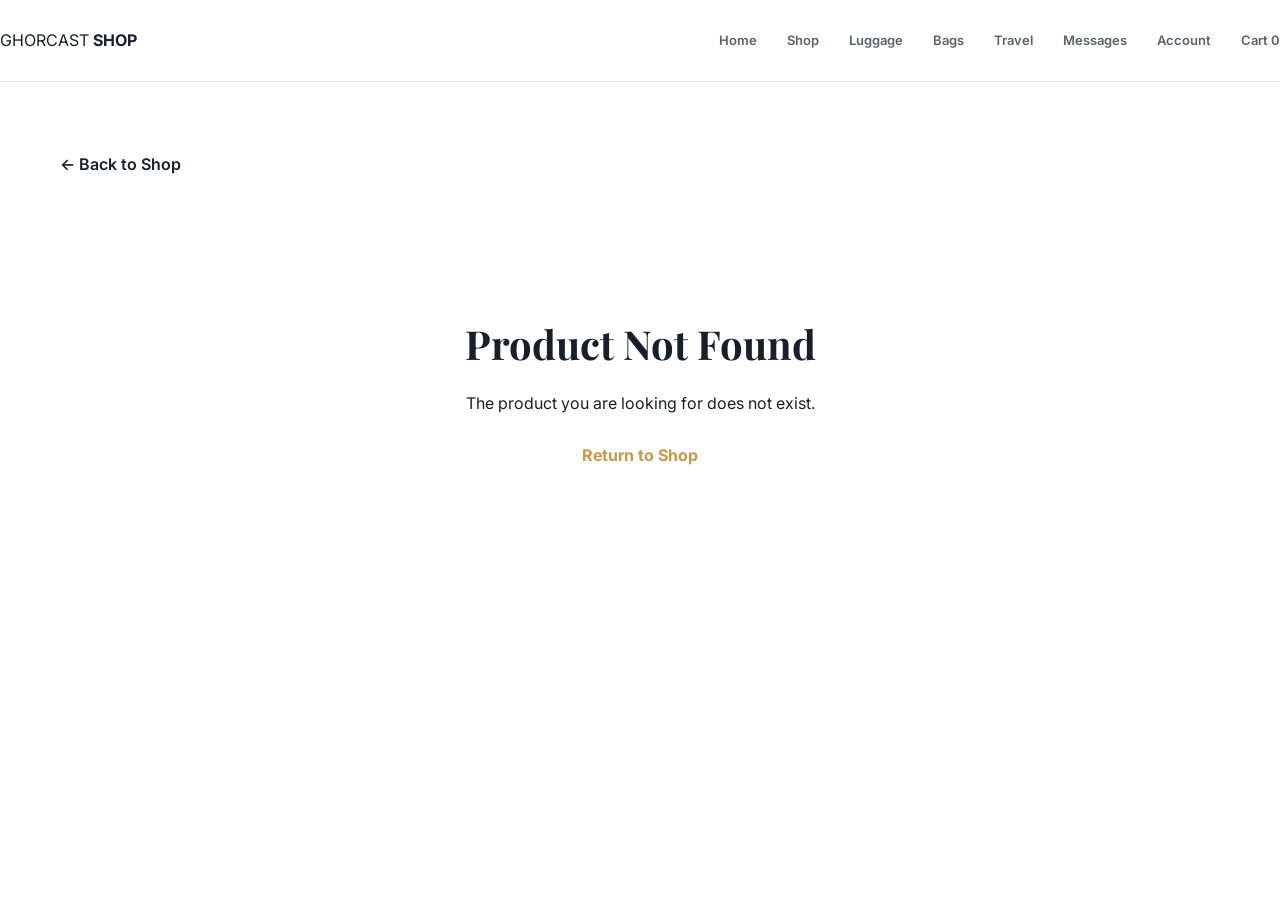
==== product.html @ 4d2f7c68 "Create product.html" ====
<!DOCTYPE html>
<html lang="en">

<head>

    <meta charset="UTF-8">

    <meta
        name="viewport"
        content="width=device-width, initial-scale=1.0"
    >

    <title>Product | GhorCastShop</title>

    <link
        rel="preconnect"
        href="https://fonts.googleapis.com"
    >

    <link
        rel="preconnect"
        href="https://fonts.gstatic.com"
        crossorigin
    >

    <link
        href="https://fonts.googleapis.com/css2?family=Inter:wght@400;500;600;700&family=Playfair+Display:wght@600;700&display=swap"
        rel="stylesheet"
    >

    <link
        rel="stylesheet"
        href="style.css"
    >

    <style>

        /* =========================
           PRODUCT PAGE
        ========================= */

        .product-page {
            max-width: 1200px;
            margin: 0 auto;
            padding: 70px 20px;
        }

        .product-back {
            display: inline-block;
            margin-bottom: 35px;
            color: #17202a;
            text-decoration: none;
            font-weight: 600;
        }

        .product-back:hover {
            color: #c79a4b;
        }

        .product-detail {
            display: grid;
            grid-template-columns: 1fr 1fr;
            gap: 70px;
            align-items: center;
        }

        .product-detail-image {
            background: #f5f3ef;
            border-radius: 24px;
            overflow: hidden;
        }

        .product-detail-image img {
            width: 100%;
            height: 520px;
            object-fit: cover;
            display: block;
        }

        .product-category {
            color: #c79a4b;
            font-size: 13px;
            font-weight: 700;
            letter-spacing: 2px;
            text-transform: uppercase;
            margin-bottom: 12px;
        }

        .product-detail-info h1 {
            font-family: "Playfair Display", serif;
            font-size: 48px;
            line-height: 1.1;
            margin: 0 0 20px;
            color: #17202a;
        }

        .product-description {
            color: #667085;
            font-size: 16px;
            line-height: 1.8;
            margin-bottom: 25px;
        }

        .product-price {
            font-size: 30px;
            font-weight: 700;
            color: #17202a;
            margin-bottom: 30px;
        }

        .product-old-price {
            font-size: 17px;
            color: #999;
            text-decoration: line-through;
            margin-left: 10px;
            font-weight: 400;
        }

        .quantity-box {
            display: flex;
            align-items: center;
            gap: 15px;
            margin-bottom: 25px;
        }

        .quantity-box label {
            font-weight: 600;
            color: #17202a;
        }

        .quantity-box input {
            width: 70px;
            padding: 12px;
            border: 1px solid #ddd;
            border-radius: 8px;
            text-align: center;
            font-size: 16px;
        }

        .product-buttons {
            display: flex;
            gap: 15px;
            flex-wrap: wrap;
        }

        .product-button {
            border: none;
            border-radius: 10px;
            padding: 15px 28px;
            font-size: 15px;
            font-weight: 700;
            cursor: pointer;
            transition: 0.2s ease;
        }

        .add-button {
            background: #17202a;
            color: white;
        }

        .add-button:hover {
            background: #c79a4b;
        }

        .buy-button {
            background: #c79a4b;
            color: white;
        }

        .buy-button:hover {
            background: #a8782f;
        }

        .product-message {
            margin-top: 18px;
            min-height: 24px;
            font-weight: 600;
        }

        .product-not-found {
            text-align: center;
            padding: 100px 20px;
        }

        .product-not-found h2 {
            font-family: "Playfair Display", serif;
            font-size: 40px;
            margin-bottom: 15px;
        }

        .product-not-found a {
            color: #c79a4b;
            font-weight: 700;
            text-decoration: none;
        }

        @media (max-width: 800px) {

            .product-detail {
                grid-template-columns: 1fr;
                gap: 35px;
            }

            .product-detail-image img {
                height: 400px;
            }

            .product-detail-info h1 {
                font-size: 36px;
            }

        }

        @media (max-width: 500px) {

            .product-page {
                padding: 45px 15px;
            }

            .product-detail-image img {
                height: 320px;
            }

            .product-detail-info h1 {
                font-size: 30px;
            }

            .product-button {
                width: 100%;
            }

        }

    </style>

</head>


<body>


<!-- =========================
     HEADER
========================= -->

<header class="site-header">

    <div class="header-inner">

        <a
            href="index.html"
            class="logo"
        >
            <span>GHORCAST</span>
            <strong>SHOP</strong>
        </a>


        <nav class="main-nav">

            <a href="index.html">
                Home
            </a>

            <a href="products.html">
                Shop
            </a>

            <a href="products.html?category=luggage">
                Luggage
            </a>

            <a href="products.html?category=bags">
                Bags
            </a>

            <a href="products.html?category=travel">
                Travel
            </a>

            <a href="messages.html">
                Messages
            </a>

            <a href="account.html">
                Account
            </a>

            <a href="cart.html">
                Cart
                <span id="cartCount">0</span>
            </a>

        </nav>

    </div>

</header>


<!-- =========================
     PRODUCT
========================= -->

<main class="product-page">

    <a
        href="products.html"
        class="product-back"
    >
        ← Back to Shop
    </a>


    <div id="productContainer">

        <!-- Product loaded by JavaScript -->

    </div>

</main>


<script>

/* =========================
   PRODUCT DATA
========================= */

const products = {

    suitcase: {

        id: "suitcase",

        name: "Premium Travel Suitcase",

        category: "Luggage",

        price: 129,

        oldPrice: 159,

        description:
            "A premium travel suitcase designed for smooth journeys, reliable storage and modern travelers.",

        image:
            "https://images.unsplash.com/photo-1565026057447-bc90a3dceb87?auto=format&fit=crop&w=1200&q=80"

    },


    backpack: {

        id: "backpack",

        name: "Explorer Travel Backpack",

        category: "Bags",

        price: 79,

        oldPrice: 99,

        description:
            "A versatile travel backpack with practical storage, comfortable carrying and a clean modern design.",

        image:
            "https://images.unsplash.com/photo-1553062407-98eeb64c6a62?auto=format&fit=crop&w=1200&q=80"

    },


    adapter: {

        id: "adapter",

        name: "Universal Travel Adapter",

        category: "Travel",

        price: 29,

        oldPrice: 39,

        description:
            "A compact universal travel adapter made to keep your devices connected while traveling around the world.",

        image:
            "https://images.unsplash.com/photo-1609592424565-8c7f8e6f7f7a?auto=format&fit=crop&w=1200&q=80"

    },


    pillow: {

        id: "pillow",

        name: "Premium Travel Pillow",

        category: "Comfort",

        price: 35,

        oldPrice: 45,

        description:
            "A comfortable travel pillow designed to make long flights, road trips and journeys more relaxing.",

        image:
            "https://images.unsplash.com/photo-1584100936595-c0654b55a2e2?auto=format&fit=crop&w=1200&q=80"

    }

};


/* =========================
   CART
========================= */

function getCart() {

    try {

        return JSON.parse(
            localStorage.getItem("ghorcastCart")
        ) || [];

    } catch (error) {

        return [];

    }

}


function updateCartCount() {

    const cart = getCart();

    let total = 0;

    cart.forEach(item => {

        total += Number(item.quantity) || 0;

    });

    const cartCount =
        document.getElementById("cartCount");

    if (cartCount) {

        cartCount.textContent = total;

    }

}


/* =========================
   ADD TO CART
========================= */

function addProductToCart() {

    const productId =
        new URLSearchParams(
            window.location.search
        ).get("id");

    const product =
        products[productId];

    if (!product) return;


    const quantityInput =
        document.getElementById("quantity");

    const quantity =
        Math.max(
            1,
            Number(quantityInput.value) || 1
        );


    const cart = getCart();


    const existing =
        cart.find(
            item => item.id === product.id
        );


    if (existing) {

        existing.quantity =
            Number(existing.quantity) +
            quantity;

    } else {

        cart.push({

            id: product.id,

            name: product.name,

            price: product.price,

            image: product.image,

            quantity: quantity

        });

    }


    localStorage.setItem(
        "ghorcastCart",
        JSON.stringify(cart)
    );


    updateCartCount();


    const message =
        document.getElementById(
            "productMessage"
        );

    message.textContent =
        "Added to cart ✓";


    setTimeout(() => {

        message.textContent = "";

    }, 2000);

}


/* =========================
   BUY NOW
========================= */

function buyNow() {

    const productId =
        new URLSearchParams(
            window.location.search
        ).get("id");

    const product =
        products[productId];

    if (!product) return;


    const quantityInput =
        document.getElementById("quantity");

    const quantity =
        Math.max(
            1,
            Number(quantityInput.value) || 1
        );


    const buyNowItem = {

        id: product.id,

        name: product.name,

        price: product.price,

        image: product.image,

        quantity: quantity

    };


    localStorage.setItem(
        "ghorcastBuyNow",
        JSON.stringify(buyNowItem)
    );


    window.location.href =
        "checkout.html";

}


/* =========================
   LOAD PRODUCT
========================= */

function loadProduct() {

    const productId =
        new URLSearchParams(
            window.location.search
        ).get("id");


    const product =
        products[productId];


    const container =
        document.getElementById(
            "productContainer"
        );


    if (!product) {

        container.innerHTML = `

            <div class="product-not-found">

                <h2>
                    Product Not Found
                </h2>

                <p>
                    The product you are looking for does not exist.
                </p>

                <br>

                <a href="products.html">
                    Return to Shop
                </a>

            </div>

        `;

        return;

    }


    container.innerHTML = `

        <div class="product-detail">

            <div class="product-detail-image">

                <img
                    src="${product.image}"
                    alt="${product.name}"
                >

            </div>


            <div class="product-detail-info">

                <div class="product-category">
                    ${product.category}
                </div>


                <h1>
                    ${product.name}
                </h1>


                <p class="product-description">
                    ${product.description}
                </p>


                <div class="product-price">

                    $${product.price}

                    <span class="product-old-price">
                        $${product.oldPrice}
                    </span>

                </div>


                <div class="quantity-box">

                    <label for="quantity">
                        Quantity
                    </label>

                    <input
                        id="quantity"
                        type="number"
                        min="1"
                        value="1"
                    >

                </div>


                <div class="product-buttons">

                    <button
                        class="product-button add-button"
                        onclick="addProductToCart()"
                    >
                        Add to Cart
                    </button>


                    <button
                        class="product-button buy-button"
                        onclick="buyNow()"
                    >
                        Buy Now
                    </button>

                </div>


                <div
                    id="productMessage"
                    class="product-message"
                ></div>

            </div>

        </div>

    `;

}


/* =========================
   START
========================= */

loadProduct();

updateCartCount();

</script>


</body>

</html>
---- style.css ----
/* =========================================================
   GHORCASTSHOP
   Premium E-Commerce Design System
========================================================= */

/* =========================================================
   RESET
========================================================= */

* {
    margin: 0;
    padding: 0;
    box-sizing: border-box;
}

html {
    scroll-behavior: smooth;
}

body {
    font-family: "Inter", sans-serif;
    color: #17202a;
    background: #ffffff;
    line-height: 1.6;
    overflow-x: hidden;
}

img {
    display: block;
    width: 100%;
}

a {
    color: inherit;
    text-decoration: none;
}

button,
input,
select {
    font: inherit;
}

button {
    cursor: pointer;
}

.container {
    width: min(1180px, calc(100% - 40px));
    margin: 0 auto;
}


/* =========================================================
   TOP BAR
========================================================= */

.top-bar {
    background: #17202a;
    color: #ffffff;
    font-size: 11px;
    letter-spacing: 0.03em;
}

.top-bar-inner {
    min-height: 36px;
    display: flex;
    align-items: center;
    justify-content: space-between;
    gap: 20px;
}

.top-bar p {
    opacity: 0.82;
}

.top-links {
    display: flex;
    align-items: center;
    gap: 24px;
}

.top-links a {
    opacity: 0.8;
    transition: opacity 0.25s ease;
}

.top-links a:hover {
    opacity: 1;
}


/* =========================================================
   HEADER
========================================================= */

.site-header {
    position: sticky;
    top: 0;
    z-index: 1000;
    background: rgba(255, 255, 255, 0.96);
    border-bottom: 1px solid #ece8e1;
    backdrop-filter: blur(14px);
}

.header-inner {
    min-height: 78px;
    display: flex;
    align-items: center;
    justify-content: space-between;
    gap: 30px;
}


/* BRAND */

.brand {
    display: inline-flex;
    align-items: baseline;
    gap: 7px;
    flex-shrink: 0;
    letter-spacing: -0.04em;
}

.brand-main {
    color: #17202a;
    font-size: 21px;
    font-weight: 800;
}

.brand-shop {
    color: #b1853e;
    font-size: 13px;
    font-weight: 800;
    letter-spacing: 0.08em;
}


/* NAVIGATION */

.main-nav {
    display: flex;
    align-items: center;
    justify-content: center;
    gap: 30px;
}

.main-nav a {
    position: relative;
    color: #59616a;
    font-size: 13px;
    font-weight: 600;
    padding: 30px 0;
    transition:
        color 0.25s ease,
        transform 0.25s ease;
}

.main-nav a::after {
    content: "";
    position: absolute;
    left: 0;
    right: 0;
    bottom: 21px;
    height: 2px;
    background: #b1853e;
    transform: scaleX(0);
    transform-origin: center;
    transition: transform 0.25s ease;
}

.main-nav a:hover,
.main-nav a.active {
    color: #17202a;
}

.main-nav a:hover::after,
.main-nav a.active::after {
    transform: scaleX(1);
}


/* HEADER ACTIONS */

.header-actions {
    display: flex;
    align-items: center;
    gap: 12px;
}

.header-icon {
    width: 40px;
    height: 40px;
    border: 1px solid #e7e2da;
    border-radius: 50%;
    display: flex;
    align-items: center;
    justify-content: center;
    color: #17202a;
    font-size: 17px;
    transition:
        background 0.25s ease,
        border-color 0.25s ease,
        transform 0.25s ease;
}

.header-icon:hover {
    background: #f7f3ec;
    border-color: #c79a4b;
    transform: translateY(-2px);
}

.cart-icon {
    position: relative;
}

.cart-icon b {
    position: absolute;
    top: -4px;
    right: -3px;
    min-width: 17px;
    height: 17px;
    padding: 0 4px;
    border-radius: 20px;
    display: none;
    align-items: center;
    justify-content: center;
    background: #b1853e;
    color: #ffffff;
    font-size: 9px;
    font-weight: 800;
}

.account-button {
    padding: 11px 18px;
    border-radius: 5px;
    background: #17202a;
    color: #ffffff;
    font-size: 12px;
    font-weight: 700;
    transition:
        background 0.25s ease,
        transform 0.25s ease;
}

.account-button:hover {
    background: #b1853e;
    transform: translateY(-2px);
}


/* =========================================================
   HERO
========================================================= */

.hero {
    position: relative;
    min-height: 650px;
    display: flex;
    align-items: center;
    overflow: hidden;
    background: #17202a;
}

.hero-background {
    position: absolute;
    inset: 0;
    background:
        linear-gradient(
            90deg,
            rgba(16, 23, 29, 0.98) 0%,
            rgba(16, 23, 29, 0.90) 42%,
            rgba(16, 23, 29, 0.42) 100%
        ),
        url("https://images.unsplash.com/photo-1488085061387-422e29b40080?auto=format&fit=crop&w=1800&q=85")
        center / cover no-repeat;
    transform: scale(1.02);
}

.hero-background::after {
    content: "";
    position: absolute;
    inset: 0;
    background:
        radial-gradient(
            circle at 76% 50%,
            rgba(199, 154, 75, 0.14),
            transparent 34%
        );
}

.hero-content {
    position: relative;
    z-index: 2;
    min-height: 650px;
    display: grid;
    grid-template-columns: 1.1fr 0.9fr;
    align-items: center;
    gap: 70px;
    padding-top: 50px;
    padding-bottom: 50px;
}


/* HERO COPY */

.hero-copy {
    max-width: 650px;
}

.eyebrow {
    display: inline-block;
    margin-bottom: 22px;
    color: #e0b866;
    font-size: 11px;
    font-weight: 800;
    letter-spacing: 0.22em;
}

.hero h1 {
    color: #ffffff;
    font-family: "Playfair Display", serif;
    font-size: clamp(48px, 5vw, 76px);
    line-height: 1.03;
    letter-spacing: -0.045em;
    margin-bottom: 25px;
}

.hero h1 em {
    color: #e0b866;
    font-style: normal;
}

.hero-copy > p {
    max-width: 550px;
    color: rgba(255, 255, 255, 0.72);
    font-size: 15px;
    line-height: 1.8;
    margin-bottom: 34px;
}


/* HERO BUTTONS */

.hero-buttons {
    display: flex;
    flex-wrap: wrap;
    align-items: center;
    gap: 13px;
}

.button {
    min-height: 48px;
    padding: 0 24px;
    border-radius: 4px;
    display: inline-flex;
    align-items: center;
    justify-content: center;
    font-size: 12px;
    font-weight: 800;
    letter-spacing: 0.02em;
    transition:
        transform 0.25s ease,
        background 0.25s ease,
        border-color 0.25s ease;
}

.button:hover {
    transform: translateY(-3px);
}

.button-primary {
    background: #c79a4b;
    color: #17202a;
}

.button-primary:hover {
    background: #e0b866;
}

.button-secondary {
    border: 1px solid rgba(255, 255, 255, 0.28);
    color: #ffffff;
    background: rgba(255, 255, 255, 0.04);
}

.button-secondary:hover {
    border-color: #e0b866;
    background: rgba(255, 255, 255, 0.09);
}


/* HERO PRODUCT CARD */

.hero-card {
    width: min(390px, 100%);
    justify-self: end;
    padding: 14px;
    background: rgba(255, 255, 255, 0.96);
    box-shadow: 0 30px 80px rgba(0, 0, 0, 0.28);
    transform: rotate(1deg);
    transition: transform 0.4s ease;
}

.hero-card:hover {
    transform: rotate(0deg) translateY(-5px);
}

.hero-card-top {
    min-height: 35px;
    display: flex;
    align-items: center;
    justify-content: space-between;
    color: #8b8d8e;
    font-size: 9px;
    font-weight: 800;
    letter-spacing: 0.14em;
}

.hero-card-image {
    height: 320px;
    overflow: hidden;
}

.hero-card-image img {
    height: 100%;
    object-fit: cover;
    transition: transform 0.7s ease;
}

.hero-card:hover .hero-card-image img {
    transform: scale(1.04);
}

.hero-card-info {
    padding: 18px 4px 5px;
    display: flex;
    align-items: flex-end;
    justify-content: space-between;
    gap: 20px;
}

.hero-card-info small {
    color: #a0804a;
    font-size: 9px;
    font-weight: 800;
    letter-spacing: 0.12em;
}

.hero-card-info h3 {
    margin-top: 4px;
    font-size: 15px;
    line-height: 1.3;
}

.hero-card-info strong {
    color: #b1853e;
    font-size: 20px;
}


/* =========================================================
   TRUST SECTION
========================================================= */

.trust-section {
    border-bottom: 1px solid #eeeae3;
    background: #ffffff;
}

.trust-grid {
    min-height: 112px;
    display: grid;
    grid-template-columns: repeat(4, 1fr);
    gap: 25px;
    align-items: center;
}

.trust-item {
    display: flex;
    align-items: center;
    gap: 13px;
}

.trust-icon {
    width: 39px;
    height: 39px;
    flex-shrink: 0;
    border-radius: 50%;
    background: #f5f0e7;
    color: #a77d39;
    display: flex;
    align-items: center;
    justify-content: center;
    font-size: 15px;
}

.trust-item h3 {
    font-size: 12px;
    font-weight: 800;
    margin-bottom: 2px;
}

.trust-item p {
    color: #8a8f94;
    font-size: 10px;
}


/* =========================================================
   SECTION HEADING
========================================================= */

.featured-section {
    padding: 105px 0;
}

.section-heading {
    margin-bottom: 45px;
    display: flex;
    align-items: flex-end;
    justify-content: space-between;
    gap: 30px;
}

.section-label {
    display: block;
    color: #b1853e;
    font-size: 10px;
    font-weight: 800;
    letter-spacing: 0.18em;
    margin-bottom: 9px;
}

.section-heading h2,
.category-intro h2,
.promo-copy h2 {
    font-family: "Playfair Display", serif;
    color: #17202a;
    font-size: clamp(34px, 4vw, 48px);
    line-height: 1.1;
    letter-spacing: -0.035em;
}

.view-all {
    display: inline-flex;
    align-items: center;
    gap: 10px;
    color: #17202a;
    font-size: 11px;
    font-weight: 800;
    padding-bottom: 4px;
    border-bottom: 1px solid #17202a;
    transition:
        color 0.25s ease,
        border-color 0.25s ease,
        gap 0.25s ease;
}

.view-all:hover {
    color: #b1853e;
    border-color: #b1853e;
    gap: 15px;
}


/* =========================================================
   FEATURED PRODUCTS
========================================================= */

.featured-grid {
    display: grid;
    grid-template-columns: repeat(4, 1fr);
    gap: 22px;
}

.home-product {
    min-width: 0;
}

.home-product-image {
    position: relative;
    display: block;
    height: 370px;
    overflow: hidden;
    background: #f2f0ec;
}

.home-product-image img {
    width: 100%;
    height: 100%;
    object-fit: cover;
    transition:
        transform 0.6s ease,
        filter 0.4s ease;
}

.home-product:hover .home-product-image img {
    transform: scale(1.045);
}

.product-badge {
    position: absolute;
    top: 14px;
    left: 14px;
    z-index: 2;
    padding: 7px 9px;
    background: #17202a;
    color: #ffffff;
    font-size: 9px;
    font-weight: 800;
    letter-spacing: 0.06em;
}

.home-product-info {
    padding-top: 17px;
}

.product-category {
    color: #a0804a;
    font-size: 9px;
    font-weight: 800;
    letter-spacing: 0.14em;
}

.home-product-info h3 {
    margin: 7px 0 8px;
    font-size: 14px;
    line-height: 1.35;
}

.home-product-info h3 a {
    transition: color 0.25s ease;
}

.home-product-info h3 a:hover {
    color: #b1853e;
}

.rating {
    color: #c4933d;
    font-size: 10px;
    letter-spacing: 1px;
}

.rating span {
    margin-left: 6px;
    color: #8a8f94;
    letter-spacing: 0;
}

.price-row {
    display: flex;
    align-items: center;
    gap: 9px;
    margin-top: 10px;
}

.price-row strong {
    font-size: 16px;
}

.price-row del {
    color: #a4a6a8;
    font-size: 11px;
}


/* =========================================================
   CATEGORY SECTION
========================================================= */

.category-section {
    padding: 105px 0;
    background: #f7f5f1;
}

.category-intro {
    max-width: 650px;
    margin-bottom: 45px;
}

.category-intro p {
    max-width: 560px;
    margin-top: 18px;
    color: #73797f;
    font-size: 14px;
    line-height: 1.8;
}

.category-grid {
    display: grid;
    grid-template-columns: 1.4fr 1fr;
    grid-template-rows: 275px 275px;
    gap: 18px;
}

.category-card {
    position: relative;
    overflow: hidden;
    min-height: 0;
    background: #17202a;
}

.category-large {
    grid-row: 1 / 3;
}

.category-card img {
    width: 100%;
    height: 100%;
    object-fit: cover;
    transition:
        transform 0.7s ease,
        filter 0.5s ease;
}

.category-card:hover img {
    transform: scale(1.055);
    filter: brightness(0.82);
}

.category-overlay {
    position: absolute;
    inset: 0;
    display: flex;
    flex-direction: column;
    justify-content: flex-end;
    padding: 30px;
    color: #ffffff;
    background:
        linear-gradient(
            to top,
            rgba(12, 17, 21, 0.88),
            rgba(12, 17, 21, 0.08) 70%
        );
}

.category-overlay span {
    margin-bottom: 5px;
    color: #e0b866;
    font-size: 9px;
    font-weight: 800;
    letter-spacing: 0.15em;
}

.category-overlay h3 {
    font-family: "Playfair Display", serif;
    font-size: 27px;
    line-height: 1.1;
}

.category-overlay b {
    margin-top: 13px;
    font-size: 10px;
    font-weight: 800;
    transition: transform 0.25s ease;
}

.category-card:hover .category-overlay b {
    transform: translateX(5px);
}


/* =========================================================
   PROMO SECTION
========================================================= */

.promo-section {
    padding: 105px 0;
    background: #ffffff;
}

.promo-box {
    position: relative;
    min-height: 390px;
    overflow: hidden;
    padding: 65px;
    display: flex;
    align-items: center;
    justify-content: space-between;
    background:
        linear-gradient(
            120deg,
            #17202a 0%,
            #222e38 100%
        );
}

.promo-box::before {
    content: "";
    position: absolute;
    width: 480px;
    height: 480px;
    right: 70px;
    top: -180px;
    border: 1px solid rgba(224, 184, 102, 0.18);
    border-radius: 50%;
}

.promo-box::after {
    content: "";
    position: absolute;
    width: 350px;
    height: 350px;
    right: 135px;
    top: -115px;
    border: 1px solid rgba(224, 184, 102, 0.12);
    border-radius: 50%;
}

.promo-copy {
    position: relative;
    z-index: 2;
    max-width: 570px;
}

.promo-copy .section-label {
    color: #e0b866;
}

.promo-copy h2 {
    color: #ffffff;
    font-size: clamp(39px, 4vw, 55px);
}

.promo-copy p {
    max-width: 500px;
    margin: 18px 0 27px;
    color: rgba(255, 255, 255, 0.65);
    font-size: 13px;
    line-height: 1.8;
}

.button-light {
    background: #ffffff;
    color: #17202a;
}

.button-light:hover {
    background: #e0b866;
}

.promo-mark {
    position: relative;
    z-index: 2;
    width: 230px;
    height: 230px;
    flex-shrink: 0;
    border: 1px solid rgba(224, 184, 102, 0.35);
    border-radius: 50%;
    display: flex;
    flex-direction: column;
    align-items: center;
    justify-content: center;
    transform: rotate(-8deg);
}

.promo-mark span {
    color: #ffffff;
    font-size: 19px;
    font-weight: 800;
    letter-spacing: -0.04em;
}

.promo-mark strong {
    color: #e0b866;
    font-size: 13px;
    letter-spacing: 0.2em;
}


/* =========================================================
   FOOTER
========================================================= */

.site-footer {
    background: #10171d;
    color: #ffffff;
}

.footer-main {
    padding-top: 70px;
    padding-bottom: 65px;
    display: grid;
    grid-template-columns: 2fr 1fr 1fr 1fr;
    gap: 55px;
}

.footer-logo {
    margin-bottom: 17px;
}

.footer-logo .brand-main {
    color: #ffffff;
}

.footer-brand p {
    max-width: 270px;
    color: rgba(255, 255, 255, 0.52);
    font-size: 12px;
    line-height: 1.8;
}

.footer-column {
    display: flex;
    flex-direction: column;
    align-items: flex-start;
    gap: 10px;
}

.footer-column h3 {
    margin-bottom: 9px;
    color: #e0b866;
    font-size: 10px;
    font-weight: 800;
    letter-spacing: 0.14em;
    text-transform: uppercase;
}

.footer-column a {
    color: rgba(255, 255, 255, 0.58);
    font-size: 11px;
    transition: color 0.25s ease;
}

.footer-column a:hover {
    color: #ffffff;
}

.footer-bottom {
    min-height: 70px;
    border-top: 1px solid rgba(255, 255, 255, 0.09);
    display: flex;
    align-items: center;
    justify-content: space-between;
    gap: 20px;
    color: rgba(255, 255, 255, 0.35);
    font-size: 9px;
}


/* =========================================================
   RESPONSIVE — TABLET
========================================================= */

@media (max-width: 1050px) {

    .main-nav {
        gap: 19px;
    }

    .header-actions {
        gap: 7px;
    }

    .account-button {
        padding: 10px 13px;
    }

    .hero-content {
        grid-template-columns: 1fr 0.75fr;
        gap: 40px;
    }

    .hero-card {
        max-width: 340px;
    }

    .hero-card-image {
        height: 285px;
    }

    .featured-grid {
        grid-template-columns: repeat(2, 1fr);
        row-gap: 45px;
    }

    .home-product-image {
        height: 420px;
    }

    .trust-grid {
        grid-template-columns: repeat(2, 1fr);
        padding: 25px 0;
        row-gap: 25px;
    }
}


/* =========================================================
   RESPONSIVE — SMALL TABLET
========================================================= */

@media (max-width: 800px) {

    .top-bar-inner {
        justify-content: center;
    }

    .top-links {
        display: none;
    }

    .header-inner {
        min-height: 70px;
    }

    .main-nav {
        display: none;
    }

    .hero,
    .hero-content {
        min-height: auto;
    }

    .hero-content {
        grid-template-columns: 1fr;
        padding-top: 85px;
        padding-bottom: 85px;
    }

    .hero-card {
        justify-self: start;
        max-width: 390px;
    }

    .category-grid {
        grid-template-columns: 1fr;
        grid-template-rows: 420px 260px 260px;
    }

    .category-large {
        grid-row: auto;
    }

    .promo-box {
        padding: 50px;
    }

    .promo-mark {
        width: 180px;
        height: 180px;
    }

    .footer-main {
        grid-template-columns: 1.5fr 1fr 1fr;
    }

    .footer-brand {
        grid-column: 1 / -1;
    }
}


/* =========================================================
   RESPONSIVE — MOBILE
========================================================= */

@media (max-width: 600px) {

    .container {
        width: min(100% - 28px, 1180px);
    }

    .top-bar {
        display: none;
    }

    .header-inner {
        min-height: 64px;
        gap: 10px;
    }

    .brand {
        gap: 5px;
    }

    .brand-main {
        font-size: 18px;
    }

    .brand-shop {
        font-size: 10px;
    }

    .header-actions {
        gap: 6px;
    }

    .header-icon {
        width: 35px;
        height: 35px;
        font-size: 14px;
    }

    .account-button {
        display: none;
    }

    .hero-content {
        padding-top: 65px;
        padding-bottom: 65px;
        gap: 45px;
    }

    .hero h1 {
        font-size: 46px;
    }

    .hero-copy > p {
        font-size: 13px;
    }

    .hero-buttons {
        align-items: stretch;
        flex-direction: column;
    }

    .button {
        width: 100%;
    }

    .hero-card {
        width: 100%;
    }

    .hero-card-image {
        height: 300px;
    }

    .trust-grid {
        grid-template-columns: 1fr;
        padding: 30px 0;
    }

    .featured-section,
    .category-section,
    .promo-section {
        padding: 75px 0;
    }

    .section-heading {
        align-items: flex-start;
        flex-direction: column;
        gap: 20px;
        margin-bottom: 30px;
    }

    .section-heading h2,
    .category-intro h2 {
        font-size: 37px;
    }

    .featured-grid {
        grid-template-columns: 1fr;
        row-gap: 45px;
    }

    .home-product-image {
        height: 430px;
    }

    .category-grid {
        grid-template-rows: 360px 250px 250px;
    }

    .category-overlay {
        padding: 23px;
    }

    .category-overlay h3 {
        font-size: 24px;
    }

    .promo-box {
        min-height: auto;
        padding: 45px 28px;
        display: block;
    }

    .promo-mark {
        margin: 40px auto 0;
        width: 170px;
        height: 170px;
    }

    .footer-main {
        grid-template-columns: 1fr 1fr;
        gap: 40px 25px;
        padding-top: 55px;
        padding-bottom: 50px;
    }

    .footer-brand {
        grid-column: 1 / -1;
    }

    .footer-bottom {
        min-height: 90px;
        padding: 20px 0;
        flex-direction: column;
        align-items: flex-start;
        justify-content: center;
    }
}


/* =========================================================
   VERY SMALL PHONES
========================================================= */

@media (max-width: 380px) {

    .hero h1 {
        font-size: 40px;
    }

    .hero-card-image {
        height: 260px;
    }

    .home-product-image {
        height: 360px;
    }

    .footer-main {
        grid-template-columns: 1fr;
    }

    .footer-brand {
        grid-column: auto;
    }
}


/* =========================================================
   ACCESSIBILITY
========================================================= */

:focus-visible {
    outline: 2px solid #c79a4b;
    outline-offset: 3px;
}


/* =========================================================
   REDUCED MOTION
========================================================= */

@media (prefers-reduced-motion: reduce) {

    html {
        scroll-behavior: auto;
    }

    *,
    *::before,
    *::after {
        transition-duration: 0.01ms !important;
        animation-duration: 0.01ms !important;
        animation-iteration-count: 1 !important;
    }
}
/* your existing CSS */

/* =========================
   NEVER SHOW EMPTY MESSAGE
========================= */

#noProducts {
    display: none !important;
}

#noProducts.show {
    display: block !important;
}
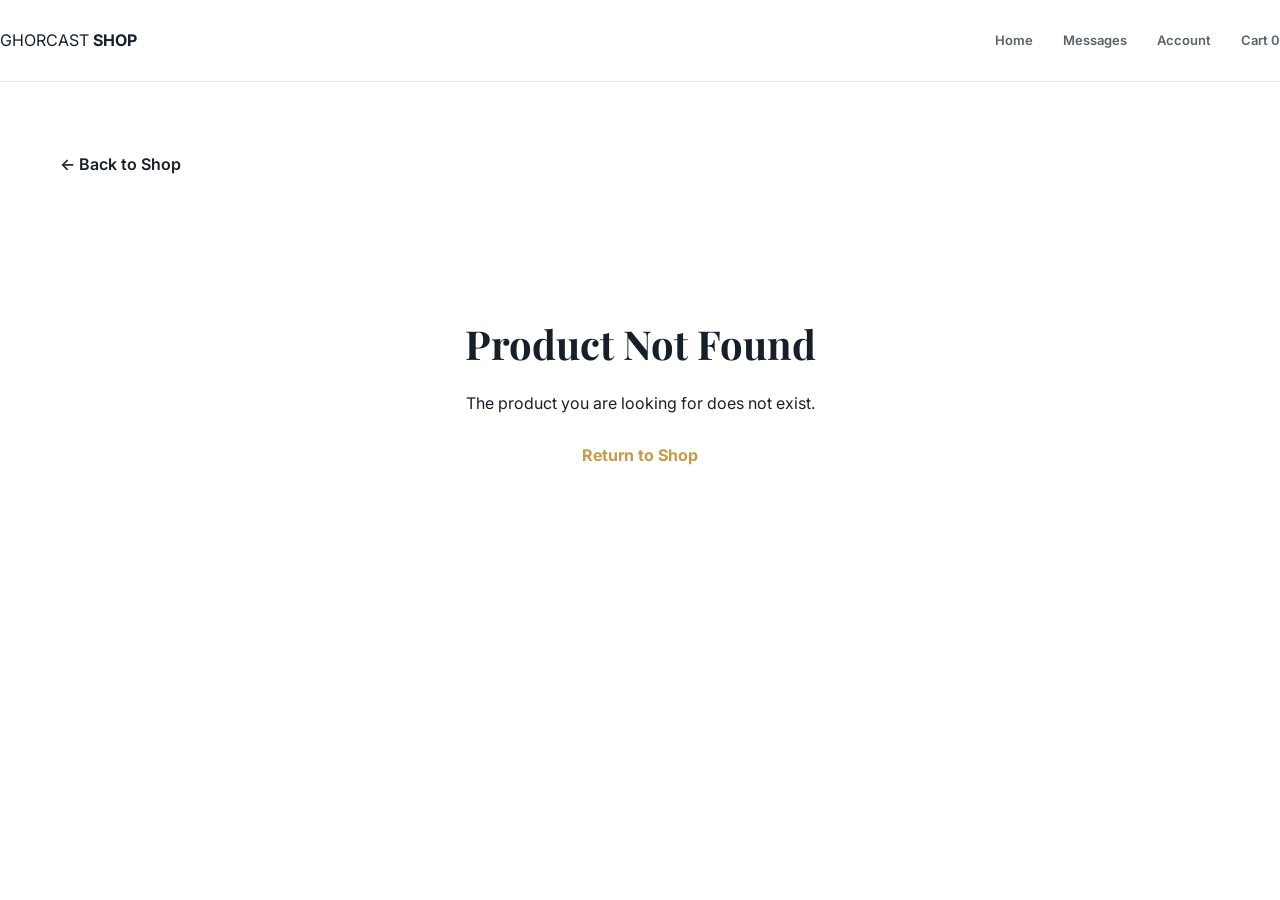
==== commit faae9665: "Update product.html" ====
--- a/product.html
+++ b/product.html
@@ -19,7 +19,7 @@
 
     <link
         rel="preconnect"
-        href="https://fonts.gstatic.com"
+        href="https://fonts.googleapis.com"
         crossorigin
     >
 
@@ -34,10 +34,6 @@
     >
 
     <style>
-
-        /* =========================
-           PRODUCT PAGE
-        ========================= */
 
         .product-page {
             max-width: 1200px;
@@ -239,44 +235,22 @@
 <body>
 
 
-<!-- =========================
-     HEADER
-========================= -->
-
 <header class="site-header">
 
     <div class="header-inner">
 
-        <a
-            href="index.html"
-            class="logo"
-        >
+        <a href="index.html" class="logo">
+
             <span>GHORCAST</span>
+
             <strong>SHOP</strong>
+
         </a>
 
 
         <nav class="main-nav">
 
-            <a href="index.html">
-                Home
-            </a>
-
-            <a href="products.html">
-                Shop
-            </a>
-
-            <a href="products.html?category=luggage">
-                Luggage
-            </a>
-
-            <a href="products.html?category=bags">
-                Bags
-            </a>
-
-            <a href="products.html?category=travel">
-                Travel
-            </a>
+            <a href="index.html">Home</a>
 
             <a href="messages.html">
                 Messages
@@ -287,8 +261,11 @@
             </a>
 
             <a href="cart.html">
+
                 Cart
+
                 <span id="cartCount">0</span>
+
             </a>
 
         </nav>
@@ -298,11 +275,8 @@
 </header>
 
 
-<!-- =========================
-     PRODUCT
-========================= -->
-
 <main class="product-page">
+
 
     <a
         href="products.html"
@@ -312,20 +286,14 @@
     </a>
 
 
-    <div id="productContainer">
-
-        <!-- Product loaded by JavaScript -->
-
-    </div>
+    <div id="productContainer"></div>
+
 
 </main>
 
 
 <script>
 
-/* =========================
-   PRODUCT DATA
-========================= */
 
 const products = {
 
@@ -345,7 +313,7 @@
             "A premium travel suitcase designed for smooth journeys, reliable storage and modern travelers.",
 
         image:
-            "https://images.unsplash.com/photo-1565026057447-bc90a3dceb87?auto=format&fit=crop&w=1200&q=80"
+            "https://images.unsplash.com/photo-1565026057447-bc90a4d8f3eb?auto=format&fit=crop&w=1200&q=85"
 
     },
 
@@ -366,7 +334,7 @@
             "A versatile travel backpack with practical storage, comfortable carrying and a clean modern design.",
 
         image:
-            "https://images.unsplash.com/photo-1553062407-98eeb64c6a62?auto=format&fit=crop&w=1200&q=80"
+            "https://images.unsplash.com/photo-1553062407-98eeb64c6a62?auto=format&fit=crop&w=1200&q=85"
 
     },
 
@@ -387,7 +355,7 @@
             "A compact universal travel adapter made to keep your devices connected while traveling around the world.",
 
         image:
-            "https://images.unsplash.com/photo-1609592424565-8c7f8e6f7f7a?auto=format&fit=crop&w=1200&q=80"
+            "https://images.unsplash.com/photo-1583863788434-e58a36330cf0?auto=format&fit=crop&w=1200&q=85"
 
     },
 
@@ -408,16 +376,12 @@
             "A comfortable travel pillow designed to make long flights, road trips and journeys more relaxing.",
 
         image:
-            "https://images.unsplash.com/photo-1584100936595-c0654b55a2e2?auto=format&fit=crop&w=1200&q=80"
+            "https://images.unsplash.com/photo-1600369671236-e74521d4b9ad?auto=format&fit=crop&w=1200&q=85"
 
     }
 
 };
 
-
-/* =========================
-   CART
-========================= */
 
 function getCart() {
 
@@ -448,9 +412,11 @@
 
     });
 
+
     const cartCount =
         document.getElementById("cartCount");
 
+
     if (cartCount) {
 
         cartCount.textContent = total;
@@ -459,10 +425,6 @@
 
 }
 
-
-/* =========================
-   ADD TO CART
-========================= */
 
 function addProductToCart() {
 
@@ -471,14 +433,21 @@
             window.location.search
         ).get("id");
 
+
     const product =
         products[productId];
 
-    if (!product) return;
+
+    if (!product) {
+
+        return;
+
+    }
 
 
     const quantityInput =
         document.getElementById("quantity");
+
 
     const quantity =
         Math.max(
@@ -535,22 +504,27 @@
             "productMessage"
         );
 
-    message.textContent =
-        "Added to cart ✓";
+
+    if (message) {
+
+        message.textContent =
+            "Added to cart ✓";
+
+    }
 
 
     setTimeout(() => {
 
-        message.textContent = "";
+        if (message) {
+
+            message.textContent = "";
+
+        }
 
     }, 2000);
 
 }
 
-
-/* =========================
-   BUY NOW
-========================= */
 
 function buyNow() {
 
@@ -559,14 +533,21 @@
             window.location.search
         ).get("id");
 
+
     const product =
         products[productId];
 
-    if (!product) return;
+
+    if (!product) {
+
+        return;
+
+    }
 
 
     const quantityInput =
         document.getElementById("quantity");
+
 
     const quantity =
         Math.max(
@@ -602,16 +583,16 @@
 }
 
 
-/* =========================
-   LOAD PRODUCT
-========================= */
-
 function loadProduct() {
 
-    const productId =
+    const params =
         new URLSearchParams(
             window.location.search
-        ).get("id");
+        );
+
+
+    const productId =
+        params.get("id");
 
 
     const product =
@@ -624,6 +605,13 @@
         );
 
 
+    if (!container) {
+
+        return;
+
+    }
+
+
     if (!product) {
 
         container.innerHTML = `
@@ -656,6 +644,7 @@
     container.innerHTML = `
 
         <div class="product-detail">
+
 
             <div class="product-detail-image">
 
@@ -669,18 +658,25 @@
 
             <div class="product-detail-info">
 
+
                 <div class="product-category">
+
                     ${product.category}
+
                 </div>
 
 
                 <h1>
+
                     ${product.name}
+
                 </h1>
 
 
                 <p class="product-description">
+
                     ${product.description}
+
                 </p>
 
 
@@ -689,7 +685,9 @@
                     $${product.price}
 
                     <span class="product-old-price">
+
                         $${product.oldPrice}
+
                     </span>
 
                 </div>
@@ -697,47 +695,78 @@
 
                 <div class="quantity-box">
 
+
                     <label for="quantity">
+
                         Quantity
+
                     </label>
 
+
                     <input
+
                         id="quantity"
+
                         type="number"
+
                         min="1"
+
                         value="1"
+
                     >
 
+
                 </div>
 
 
                 <div class="product-buttons">
 
+
                     <button
+
+                        type="button"
+
                         class="product-button add-button"
+
                         onclick="addProductToCart()"
+
                     >
+
                         Add to Cart
+
                     </button>
 
 
                     <button
+
+                        type="button"
+
                         class="product-button buy-button"
+
                         onclick="buyNow()"
+
                     >
+
                         Buy Now
+
                     </button>
 
+
                 </div>
 
 
                 <div
+
                     id="productMessage"
+
                     class="product-message"
+
                 ></div>
 
+
             </div>
 
+
         </div>
 
     `;
@@ -745,14 +774,11 @@
 }
 
 
-/* =========================
-   START
-========================= */
-
 loadProduct();
 
 updateCartCount();
 
+
 </script>
 
 
